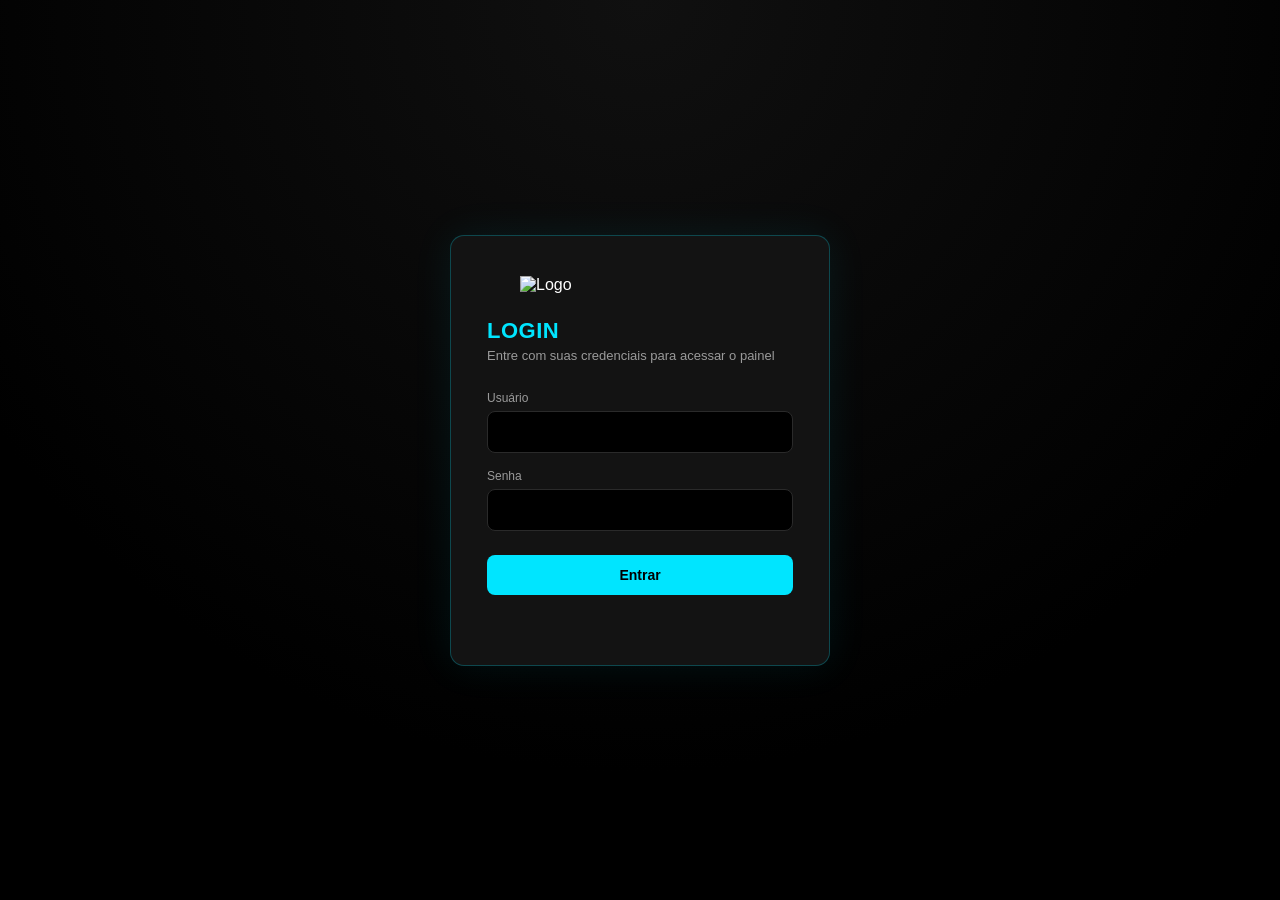
==== APP/frontend/index.html @ b6271efd "Pasta APP adicionada" ====
<!DOCTYPE html>
<html lang="pt-BR">
<head>
<meta charset="UTF-8">
<meta name="viewport" content="width=device-width, initial-scale=1.0">
<title>Painel de Relatórios</title>
<link rel="stylesheet" href="style.css">
</head>
<body>

<div class="login-wrapper">
  <div class="login-card">
    <img src="LOGO-NIT-CIANO.png" alt="Logo" class="login-logo">
    <h1>LOGIN</h1>
    <p class="subtitle">Entre com suas credenciais para acessar o painel</p>

    <form id="form-login">
      <label for="usuario">Usuário</label>
      <input type="text" id="usuario" autocomplete="username" required>

      <label for="senha">Senha</label>
      <input type="password" id="senha" autocomplete="current-password" required>

      <button type="submit" class="btn btn-primary" id="btn-entrar">Entrar</button>
      <div class="erro-msg" id="erro-msg"></div>
    </form>
  </div>
</div>

<script src="config.js"></script>
<script src="login.js"></script>
</body>
</html>
---- APP/frontend/style.css ----
:root {
  --preto: #0a0a0a;
  --preto-card: #131313;
  --ciano: #00e5ff;
  --ciano-escuro: #00b8cc;
  --cinza: #9a9a9a;
  --erro: #ff5c5c;
}

* { box-sizing: border-box; }

body {
  margin: 0;
  font-family: 'Segoe UI', Arial, sans-serif;
  background: radial-gradient(circle at top, #101010 0%, #000 70%);
  color: #fff;
  min-height: 100vh;
}

/* ---------- LOGIN ---------- */
.login-wrapper {
  min-height: 100vh;
  display: flex;
  align-items: center;
  justify-content: center;
  padding: 20px;
}

.login-logo {
  display: block;
  max-width: 240px;
  max-height: 110px;
  margin: 0 auto 24px auto;
}

.topbar-titulo {
  display: flex;
  align-items: center;
  gap: 14px;
}

.topbar-logo {
  height: 56px;
  width: auto;
}

.login-card {
  background: var(--preto-card);
  border: 1px solid rgba(0, 229, 255, 0.25);
  border-radius: 14px;
  padding: 40px 36px;
  width: 100%;
  max-width: 380px;
  box-shadow: 0 0 40px rgba(0, 229, 255, 0.08);
}

.login-card h1 {
  color: var(--ciano);
  font-size: 22px;
  margin: 0 0 4px 0;
  letter-spacing: 0.5px;
}

.login-card p.subtitle {
  color: var(--cinza);
  font-size: 13px;
  margin: 0 0 28px 0;
}

label {
  display: block;
  font-size: 12px;
  color: var(--cinza);
  margin-bottom: 6px;
  margin-top: 16px;
}

input[type="text"],
input[type="password"] {
  width: 100%;
  padding: 12px 14px;
  background: #000;
  border: 1px solid #2a2a2a;
  border-radius: 8px;
  color: #fff;
  font-size: 14px;
  outline: none;
  transition: border-color .2s;
}

input[type="text"]:focus,
input[type="password"]:focus {
  border-color: var(--ciano);
}

.btn {
  cursor: pointer;
  border: none;
  border-radius: 8px;
  font-weight: 600;
  font-size: 14px;
  padding: 12px 18px;
  transition: transform .15s, box-shadow .15s, opacity .15s;
}

.btn-primary {
  background: var(--ciano);
  color: #000;
  width: 100%;
  margin-top: 24px;
}

.btn-primary:hover { box-shadow: 0 0 18px rgba(0, 229, 255, 0.5); }
.btn-primary:disabled { opacity: .5; cursor: not-allowed; }

.erro-msg {
  color: var(--erro);
  font-size: 13px;
  margin-top: 14px;
  min-height: 16px;
}

/* ---------- DASHBOARD ---------- */
.topbar {
  display: flex;
  align-items: center;
  justify-content: space-between;
  padding: 18px 28px;
  border-bottom: 1px solid rgba(0, 229, 255, 0.15);
  background: #0d0d0d;
}

.topbar h1 {
  font-size: 18px;
  color: var(--ciano);
  margin: 0;
  letter-spacing: 0.5px;
}

.topbar .sair {
  color: var(--cinza);
  background: transparent;
  border: 1px solid #2a2a2a;
  padding: 8px 14px;
  border-radius: 8px;
  cursor: pointer;
  font-size: 13px;
}
.topbar .sair:hover { border-color: var(--ciano); color: var(--ciano); }

.container {
  max-width: 1100px;
  margin: 0 auto;
  padding: 40px 20px;
}

.card {
  background: var(--preto-card);
  border: 1px solid rgba(0, 229, 255, 0.2);
  border-radius: 14px;
  padding: 30px;
  margin-bottom: 24px;
}

.card h2 {
  color: #fff;
  font-size: 16px;
  margin: 0 0 6px 0;
}

.card p {
  color: var(--cinza);
  font-size: 13px;
  margin: 0 0 20px 0;
}

.acoes {
  display: flex;
  gap: 16px;
  flex-wrap: wrap;
}

.btn-outline {
  background: transparent;
  border: 1px solid var(--ciano);
  color: var(--ciano);
}
.btn-outline:hover { background: rgba(0,229,255,0.08); }

.btn-solid {
  background: var(--ciano);
  color: #000;
}
.btn-solid:hover { box-shadow: 0 0 18px rgba(0, 229, 255, 0.5); }

.status-box {
  margin-top: 20px;
  font-size: 13px;
  color: var(--cinza);
  border-left: 2px solid var(--ciano);
  padding-left: 12px;
  min-height: 18px;
}

.status-box.sucesso { color: #7fffd4; }
.status-box.erro { color: var(--erro); }

select {
  width: 100%;
  padding: 12px 14px;
  background: #000;
  border: 1px solid #2a2a2a;
  border-radius: 8px;
  color: #fff;
  font-size: 14px;
  outline: none;
  margin-top: 6px;
  transition: border-color .2s;
}

select:focus { border-color: var(--ciano); }

.painel-header {
  display: flex;
  align-items: center;
  justify-content: space-between;
  margin-bottom: 16px;
}

.painel-header h2 {
  color: #fff;
  font-size: 18px;
  margin: 0;
}

.kpi-grid-2x2 {
  display: grid;
  grid-template-columns: 1fr 1fr;
  grid-template-rows: 1fr 1fr;
  gap: 16px;
  margin-bottom: 20px;
}

.kpi-card {
  background: var(--preto-card);
  border: 1px solid rgba(0, 229, 255, 0.2);
  border-radius: 14px;
  padding: 30px 24px;
  text-align: center;
  display: flex;
  flex-direction: column;
  justify-content: center;
}

.kpi-card .kpi-label {
  color: var(--cinza);
  font-size: 13px;
  text-transform: uppercase;
  letter-spacing: 0.5px;
  margin-bottom: 10px;
}

.kpi-card .kpi-valor {
  color: var(--ciano);
  font-size: 42px;
  font-weight: 700;
}

.charts-grid {
  display: grid;
  grid-template-columns: 1fr 1fr;
  gap: 20px;
  padding-bottom: 40px;
}

.chart-card {
  margin-bottom: 0;
}

.chart-card-wide {
  grid-column: span 2;
}

.chart-card canvas {
  max-height: 300px;
}

@media (max-width: 720px) {
  .kpi-grid-2x2 { grid-template-columns: 1fr; }
  .charts-grid { grid-template-columns: 1fr; }
  .chart-card-wide { grid-column: span 1; }
}

.btn-icon {
  width: 42px;
  height: 42px;
  padding: 0;
  border-radius: 10px;
  display: inline-flex;
  align-items: center;
  justify-content: center;
  font-size: 20px;
  line-height: 1;
}

.btn-whatsapp {
  background: var(--ciano);
  color: #000;
}
.btn-whatsapp:hover { box-shadow: 0 0 18px rgba(0, 229, 255, 0.5); }
.btn-whatsapp:disabled { opacity: .4; cursor: not-allowed; box-shadow: none; }

.painel-header-acoes {
  display: flex;
  gap: 12px;
  flex-wrap: wrap;
}

.alerta-box {
  max-width: 1100px;
  margin: 0 auto 20px auto;
  padding: 16px 20px;
  border-radius: 10px;
  background: rgba(255, 92, 92, 0.12);
  border: 1px solid var(--erro);
  color: #ffb3b3;
  font-size: 13px;
  display: flex;
  align-items: center;
  gap: 10px;
}

.alerta-box::before {
  content: "⚠";
  font-size: 18px;
  color: var(--erro);
}

.dica-clique {
  color: var(--cinza);
  font-size: 10px;
  font-weight: 400;
  text-transform: none;
}

.modal-overlay {
  display: none;
  position: fixed;
  inset: 0;
  background: rgba(0, 0, 0, 0.75);
  z-index: 100;
  align-items: center;
  justify-content: center;
  padding: 20px;
}

.modal-overlay.ativo {
  display: flex;
}

.modal-box {
  background: var(--preto-card);
  border: 1px solid rgba(0, 229, 255, 0.3);
  border-radius: 14px;
  padding: 30px;
  width: 100%;
  max-width: 700px;
  max-height: 85vh;
  overflow-y: auto;
  position: relative;
  box-shadow: 0 0 40px rgba(0, 229, 255, 0.15);
}

.modal-box h2 {
  color: var(--ciano);
  font-size: 18px;
  margin: 0 0 20px 0;
}

.modal-fechar {
  position: absolute;
  top: 16px;
  right: 16px;
  background: transparent;
  border: none;
  color: var(--cinza);
  font-size: 26px;
  line-height: 1;
  cursor: pointer;
}
.modal-fechar:hover { color: var(--ciano); }

.modal-chart-wrap {
  min-height: 300px;
}

.progress-bar-wrap {
  width: 100%;
  height: 6px;
  background: #1a1a1a;
  border-radius: 4px;
  overflow: hidden;
  margin-top: 12px;
  display: none;
}

.progress-bar-wrap.ativo { display: block; }

.progress-bar-fill {
  width: 40%;
  height: 100%;
  background: linear-gradient(90deg, var(--ciano-escuro), var(--ciano));
  border-radius: 4px;
  animation: progresso-deslizando 1.1s ease-in-out infinite;
}

@keyframes progresso-deslizando {
  0%   { transform: translateX(-100%); }
  50%  { transform: translateX(120%); }
  100% { transform: translateX(-100%); }
}

.painel-loading {
  display: none;
  align-items: center;
  justify-content: center;
  flex-direction: column;
  gap: 14px;
  padding: 60px 20px;
  color: var(--cinza);
  font-size: 13px;
}

.painel-loading.ativo { display: flex; }

.painel-loading .progress-bar-wrap {
  max-width: 320px;
  margin-top: 0;
}

.spinner {
  display: inline-block;
  width: 14px;
  height: 14px;
  border: 2px solid rgba(0,229,255,0.3);
  border-top-color: var(--ciano);
  border-radius: 50%;
  animation: girar .7s linear infinite;
  margin-right: 8px;
  vertical-align: middle;
}

@keyframes girar { to { transform: rotate(360deg); } }
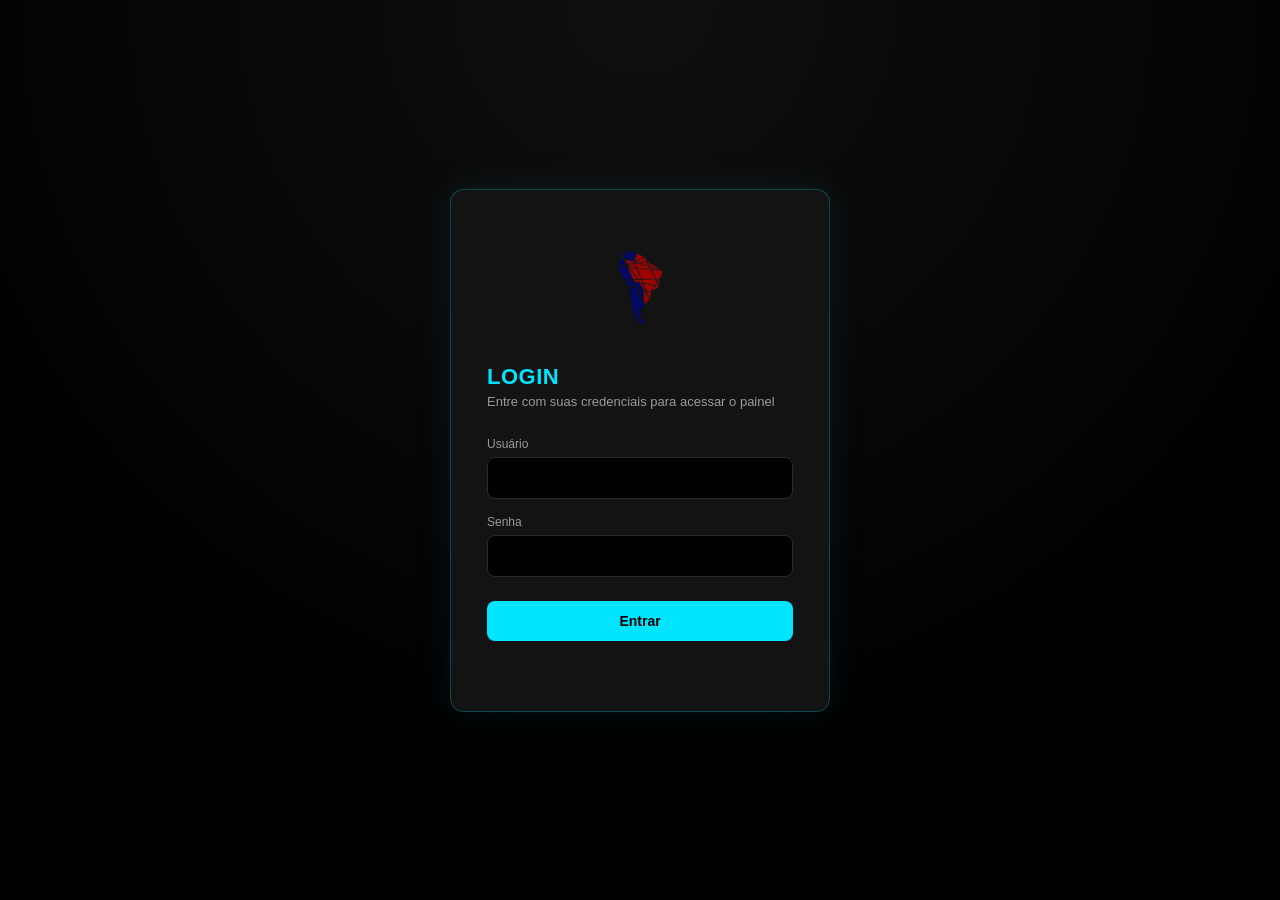
==== commit 68a8b793: "Update login page title and logo" ====
--- a/APP/frontend/index.html
+++ b/APP/frontend/index.html
@@ -3,14 +3,14 @@
 <head>
 <meta charset="UTF-8">
 <meta name="viewport" content="width=device-width, initial-scale=1.0">
-<title>Painel de Relatórios</title>
+<title>IFP — Login</title>
 <link rel="stylesheet" href="style.css">
 </head>
 <body>
 
 <div class="login-wrapper">
   <div class="login-card">
-    <img src="LOGO-NIT-CIANO.png" alt="Logo" class="login-logo">
+    <img src="LOGO-IFP.png" alt="Logo IFP" class="login-logo">
     <h1>LOGIN</h1>
     <p class="subtitle">Entre com suas credenciais para acessar o painel</p>
 
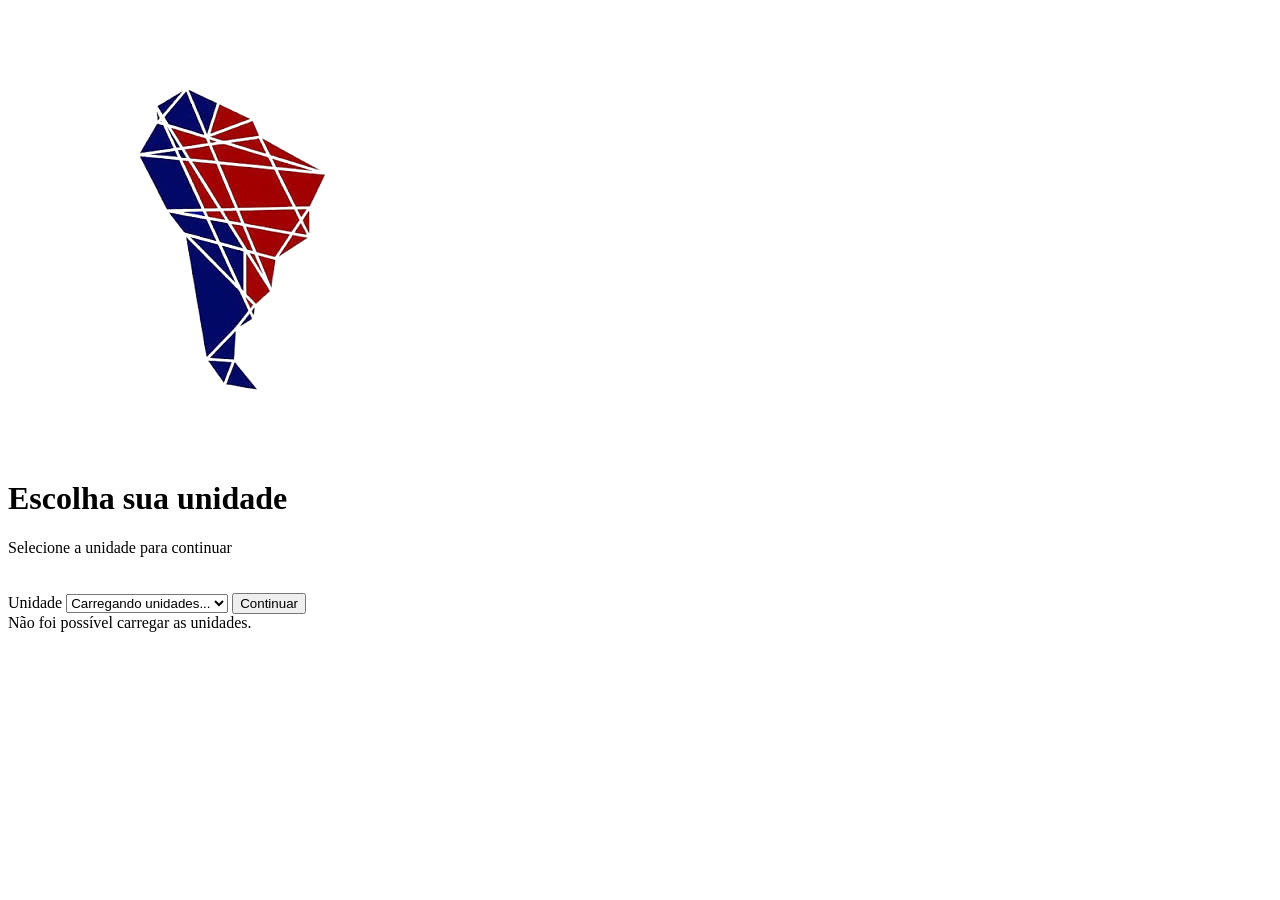
==== commit 72678bf1: "Change login page to unit selection page" ====
--- a/APP/frontend/index.html
+++ b/APP/frontend/index.html
@@ -11,23 +11,20 @@
 <div class="login-wrapper">
   <div class="login-card">
     <img src="LOGO-IFP.png" alt="Logo IFP" class="login-logo">
-    <h1>LOGIN</h1>
-    <p class="subtitle">Entre com suas credenciais para acessar o painel</p>
+    <h1>Escolha sua unidade</h1>
+    <p class="subtitle">Selecione a unidade para continuar</p>
 
-    <form id="form-login">
-      <label for="usuario">Usuário</label>
-      <input type="text" id="usuario" autocomplete="username" required>
+    <label for="select-unidade">Unidade</label>
+    <select id="select-unidade">
+      <option value="">Carregando unidades...</option>
+    </select>
 
-      <label for="senha">Senha</label>
-      <input type="password" id="senha" autocomplete="current-password" required>
-
-      <button type="submit" class="btn btn-primary" id="btn-entrar">Entrar</button>
-      <div class="erro-msg" id="erro-msg"></div>
-    </form>
+    <button class="btn btn-primary" id="btn-continuar" style="margin-top:20px;">Continuar</button>
+    <div class="erro-msg" id="erro-msg"></div>
   </div>
 </div>
 
 <script src="config.js"></script>
-<script src="login.js"></script>
+<script src="unidade.js"></script>
 </body>
 </html>
--- a/APP/frontend/style.css
+++ b/APP/frontend/style.css
@@ -1,453 +1,123 @@
-:root {
-  --preto: #0a0a0a;
-  --preto-card: #131313;
-  --ciano: #00e5ff;
-  --ciano-escuro: #00b8cc;
-  --cinza: #9a9a9a;
-  --erro: #ff5c5c;
+/* ---------- COMPONENTES NOVOS (Comissionamento) ---------- */
+
+.link-voltar {
+  display: block;
+  text-align: center;
+  margin-top: 18px;
+  color: var(--cinza);
+  font-size: 12px;
+  text-decoration: none;
+}
+.link-voltar:hover { color: var(--vermelho-claro); }
+
+.tabs {
+  display: flex;
+  gap: 8px;
+  margin-top: 20px;
+  border-bottom: 1px solid #2a2e4a;
 }
 
-* { box-sizing: border-box; }
-
-body {
-  margin: 0;
-  font-family: 'Segoe UI', Arial, sans-serif;
-  background: radial-gradient(circle at top, #101010 0%, #000 70%);
-  color: #fff;
-  min-height: 100vh;
+.tab-btn {
+  flex: 1;
+  background: transparent;
+  border: none;
+  color: var(--cinza);
+  padding: 10px 0;
+  font-size: 13px;
+  font-weight: 600;
+  cursor: pointer;
+  border-bottom: 2px solid transparent;
 }
 
-/* ---------- LOGIN ---------- */
-.login-wrapper {
-  min-height: 100vh;
-  display: flex;
-  align-items: center;
-  justify-content: center;
-  padding: 20px;
+.tab-btn.ativo {
+  color: var(--vermelho-claro);
+  border-bottom: 2px solid var(--vermelho-claro);
 }
 
-.login-logo {
-  display: block;
-  max-width: 240px;
-  max-height: 110px;
-  margin: 0 auto 24px auto;
-}
-
-.topbar-titulo {
-  display: flex;
-  align-items: center;
-  gap: 14px;
-}
-
-.topbar-logo {
-  height: 56px;
-  width: auto;
-}
-
-.login-card {
-  background: var(--preto-card);
-  border: 1px solid rgba(0, 229, 255, 0.25);
-  border-radius: 14px;
-  padding: 40px 36px;
-  width: 100%;
-  max-width: 380px;
-  box-shadow: 0 0 40px rgba(0, 229, 255, 0.08);
-}
-
-.login-card h1 {
-  color: var(--ciano);
-  font-size: 22px;
-  margin: 0 0 4px 0;
-  letter-spacing: 0.5px;
-}
-
-.login-card p.subtitle {
-  color: var(--cinza);
-  font-size: 13px;
-  margin: 0 0 28px 0;
-}
-
-label {
-  display: block;
-  font-size: 12px;
-  color: var(--cinza);
-  margin-bottom: 6px;
-  margin-top: 16px;
-}
-
-input[type="text"],
-input[type="password"] {
-  width: 100%;
-  padding: 12px 14px;
-  background: #000;
-  border: 1px solid #2a2a2a;
-  border-radius: 8px;
-  color: #fff;
-  font-size: 14px;
-  outline: none;
-  transition: border-color .2s;
-}
-
-input[type="text"]:focus,
-input[type="password"]:focus {
-  border-color: var(--ciano);
-}
-
-.btn {
-  cursor: pointer;
-  border: none;
-  border-radius: 8px;
-  font-weight: 600;
-  font-size: 14px;
-  padding: 12px 18px;
-  transition: transform .15s, box-shadow .15s, opacity .15s;
-}
-
-.btn-primary {
-  background: var(--ciano);
-  color: #000;
-  width: 100%;
-  margin-top: 24px;
-}
-
-.btn-primary:hover { box-shadow: 0 0 18px rgba(0, 229, 255, 0.5); }
-.btn-primary:disabled { opacity: .5; cursor: not-allowed; }
-
-.erro-msg {
-  color: var(--erro);
-  font-size: 13px;
-  margin-top: 14px;
-  min-height: 16px;
-}
-
-/* ---------- DASHBOARD ---------- */
-.topbar {
-  display: flex;
-  align-items: center;
-  justify-content: space-between;
-  padding: 18px 28px;
-  border-bottom: 1px solid rgba(0, 229, 255, 0.15);
-  background: #0d0d0d;
-}
-
-.topbar h1 {
-  font-size: 18px;
-  color: var(--ciano);
-  margin: 0;
-  letter-spacing: 0.5px;
-}
-
-.topbar .sair {
-  color: var(--cinza);
-  background: transparent;
-  border: 1px solid #2a2a2a;
-  padding: 8px 14px;
-  border-radius: 8px;
-  cursor: pointer;
-  font-size: 13px;
-}
-.topbar .sair:hover { border-color: var(--ciano); color: var(--ciano); }
-
-.container {
+.container-wide {
   max-width: 1100px;
-  margin: 0 auto;
-  padding: 40px 20px;
-}
-
-.card {
-  background: var(--preto-card);
-  border: 1px solid rgba(0, 229, 255, 0.2);
-  border-radius: 14px;
-  padding: 30px;
-  margin-bottom: 24px;
-}
-
-.card h2 {
-  color: #fff;
-  font-size: 16px;
-  margin: 0 0 6px 0;
-}
-
-.card p {
-  color: var(--cinza);
-  font-size: 13px;
-  margin: 0 0 20px 0;
-}
-
-.acoes {
-  display: flex;
-  gap: 16px;
-  flex-wrap: wrap;
-}
-
-.btn-outline {
-  background: transparent;
-  border: 1px solid var(--ciano);
-  color: var(--ciano);
-}
-.btn-outline:hover { background: rgba(0,229,255,0.08); }
-
-.btn-solid {
-  background: var(--ciano);
-  color: #000;
-}
-.btn-solid:hover { box-shadow: 0 0 18px rgba(0, 229, 255, 0.5); }
-
-.status-box {
-  margin-top: 20px;
-  font-size: 13px;
-  color: var(--cinza);
-  border-left: 2px solid var(--ciano);
-  padding-left: 12px;
-  min-height: 18px;
-}
-
-.status-box.sucesso { color: #7fffd4; }
-.status-box.erro { color: var(--erro); }
-
-select {
-  width: 100%;
-  padding: 12px 14px;
-  background: #000;
-  border: 1px solid #2a2a2a;
-  border-radius: 8px;
-  color: #fff;
-  font-size: 14px;
-  outline: none;
-  margin-top: 6px;
-  transition: border-color .2s;
-}
-
-select:focus { border-color: var(--ciano); }
-
-.painel-header {
-  display: flex;
-  align-items: center;
-  justify-content: space-between;
-  margin-bottom: 16px;
-}
-
-.painel-header h2 {
-  color: #fff;
-  font-size: 18px;
-  margin: 0;
 }
 
 .kpi-grid-2x2 {
   display: grid;
-  grid-template-columns: 1fr 1fr;
-  grid-template-rows: 1fr 1fr;
+  grid-template-columns: repeat(4, 1fr);
   gap: 16px;
-  margin-bottom: 20px;
+  margin-bottom: 24px;
 }
 
 .kpi-card {
-  background: var(--preto-card);
-  border: 1px solid rgba(0, 229, 255, 0.2);
+  background: var(--card-bg);
+  border: 1px solid rgba(36, 41, 87, 0.6);
   border-radius: 14px;
-  padding: 30px 24px;
+  padding: 22px 18px;
   text-align: center;
-  display: flex;
-  flex-direction: column;
-  justify-content: center;
 }
 
 .kpi-card .kpi-label {
   color: var(--cinza);
-  font-size: 13px;
+  font-size: 12px;
   text-transform: uppercase;
-  letter-spacing: 0.5px;
-  margin-bottom: 10px;
+  letter-spacing: 0.4px;
+  margin-bottom: 8px;
 }
 
 .kpi-card .kpi-valor {
-  color: var(--ciano);
-  font-size: 42px;
+  color: var(--vermelho-claro);
+  font-size: 28px;
   font-weight: 700;
 }
 
-.charts-grid {
-  display: grid;
-  grid-template-columns: 1fr 1fr;
-  gap: 20px;
-  padding-bottom: 40px;
+@media (max-width: 720px) {
+  .kpi-grid-2x2 { grid-template-columns: 1fr 1fr; }
 }
 
-.chart-card {
-  margin-bottom: 0;
-}
-
-.chart-card-wide {
-  grid-column: span 2;
-}
-
-.chart-card canvas {
-  max-height: 300px;
-}
-
-@media (max-width: 720px) {
-  .kpi-grid-2x2 { grid-template-columns: 1fr; }
-  .charts-grid { grid-template-columns: 1fr; }
-  .chart-card-wide { grid-column: span 1; }
-}
-
-.btn-icon {
-  width: 42px;
-  height: 42px;
-  padding: 0;
-  border-radius: 10px;
-  display: inline-flex;
-  align-items: center;
-  justify-content: center;
-  font-size: 20px;
-  line-height: 1;
-}
-
-.btn-whatsapp {
-  background: var(--ciano);
-  color: #000;
-}
-.btn-whatsapp:hover { box-shadow: 0 0 18px rgba(0, 229, 255, 0.5); }
-.btn-whatsapp:disabled { opacity: .4; cursor: not-allowed; box-shadow: none; }
-
-.painel-header-acoes {
+.link-box {
   display: flex;
-  gap: 12px;
-  flex-wrap: wrap;
-}
-
-.alerta-box {
-  max-width: 1100px;
-  margin: 0 auto 20px auto;
-  padding: 16px 20px;
-  border-radius: 10px;
-  background: rgba(255, 92, 92, 0.12);
-  border: 1px solid var(--erro);
-  color: #ffb3b3;
-  font-size: 13px;
-  display: flex;
-  align-items: center;
   gap: 10px;
 }
 
-.alerta-box::before {
-  content: "⚠";
-  font-size: 18px;
-  color: var(--erro);
+.link-box input {
+  flex: 1;
 }
 
-.dica-clique {
-  color: var(--cinza);
-  font-size: 10px;
-  font-weight: 400;
-  text-transform: none;
-}
-
-.modal-overlay {
-  display: none;
-  position: fixed;
-  inset: 0;
-  background: rgba(0, 0, 0, 0.75);
-  z-index: 100;
-  align-items: center;
-  justify-content: center;
-  padding: 20px;
-}
-
-.modal-overlay.ativo {
-  display: flex;
-}
-
-.modal-box {
-  background: var(--preto-card);
-  border: 1px solid rgba(0, 229, 255, 0.3);
-  border-radius: 14px;
-  padding: 30px;
+.tabela-indicacoes {
   width: 100%;
-  max-width: 700px;
-  max-height: 85vh;
-  overflow-y: auto;
-  position: relative;
-  box-shadow: 0 0 40px rgba(0, 229, 255, 0.15);
-}
-
-.modal-box h2 {
-  color: var(--ciano);
-  font-size: 18px;
-  margin: 0 0 20px 0;
-}
-
-.modal-fechar {
-  position: absolute;
-  top: 16px;
-  right: 16px;
-  background: transparent;
-  border: none;
-  color: var(--cinza);
-  font-size: 26px;
-  line-height: 1;
-  cursor: pointer;
-}
-.modal-fechar:hover { color: var(--ciano); }
-
-.modal-chart-wrap {
-  min-height: 300px;
-}
-
-.progress-bar-wrap {
-  width: 100%;
-  height: 6px;
-  background: #1a1a1a;
-  border-radius: 4px;
-  overflow: hidden;
+  border-collapse: collapse;
   margin-top: 12px;
-  display: none;
-}
-
-.progress-bar-wrap.ativo { display: block; }
-
-.progress-bar-fill {
-  width: 40%;
-  height: 100%;
-  background: linear-gradient(90deg, var(--ciano-escuro), var(--ciano));
-  border-radius: 4px;
-  animation: progresso-deslizando 1.1s ease-in-out infinite;
-}
-
-@keyframes progresso-deslizando {
-  0%   { transform: translateX(-100%); }
-  50%  { transform: translateX(120%); }
-  100% { transform: translateX(-100%); }
-}
-
-.painel-loading {
-  display: none;
-  align-items: center;
-  justify-content: center;
-  flex-direction: column;
-  gap: 14px;
-  padding: 60px 20px;
-  color: var(--cinza);
   font-size: 13px;
 }
 
-.painel-loading.ativo { display: flex; }
-
-.painel-loading .progress-bar-wrap {
-  max-width: 320px;
-  margin-top: 0;
+.tabela-indicacoes th {
+  text-align: left;
+  color: var(--cinza);
+  font-size: 11px;
+  text-transform: uppercase;
+  padding: 10px 8px;
+  border-bottom: 1px solid #2a2e4a;
 }
 
-.spinner {
-  display: inline-block;
-  width: 14px;
-  height: 14px;
-  border: 2px solid rgba(0,229,255,0.3);
-  border-top-color: var(--ciano);
-  border-radius: 50%;
-  animation: girar .7s linear infinite;
-  margin-right: 8px;
-  vertical-align: middle;
+.tabela-indicacoes td {
+  padding: 10px 8px;
+  border-bottom: 1px solid #1a1e3a;
+  color: #fff;
 }
 
-@keyframes girar { to { transform: rotate(360deg); } }
+.badge {
+  padding: 3px 10px;
+  border-radius: 20px;
+  font-size: 11px;
+  font-weight: 600;
+  text-transform: uppercase;
+}
+
+.badge-pendente { background: rgba(255, 193, 7, 0.15); color: #ffc107; }
+.badge-confirmada { background: rgba(76, 217, 100, 0.15); color: #4cd964; }
+.badge-rejeitada { background: rgba(255, 92, 92, 0.15); color: var(--erro); }
+
+.btn-pequeno {
+  padding: 6px 12px;
+  font-size: 12px;
+  margin-right: 6px;
+}
+
+.erro-msg.sucesso { color: #4cd964; }
